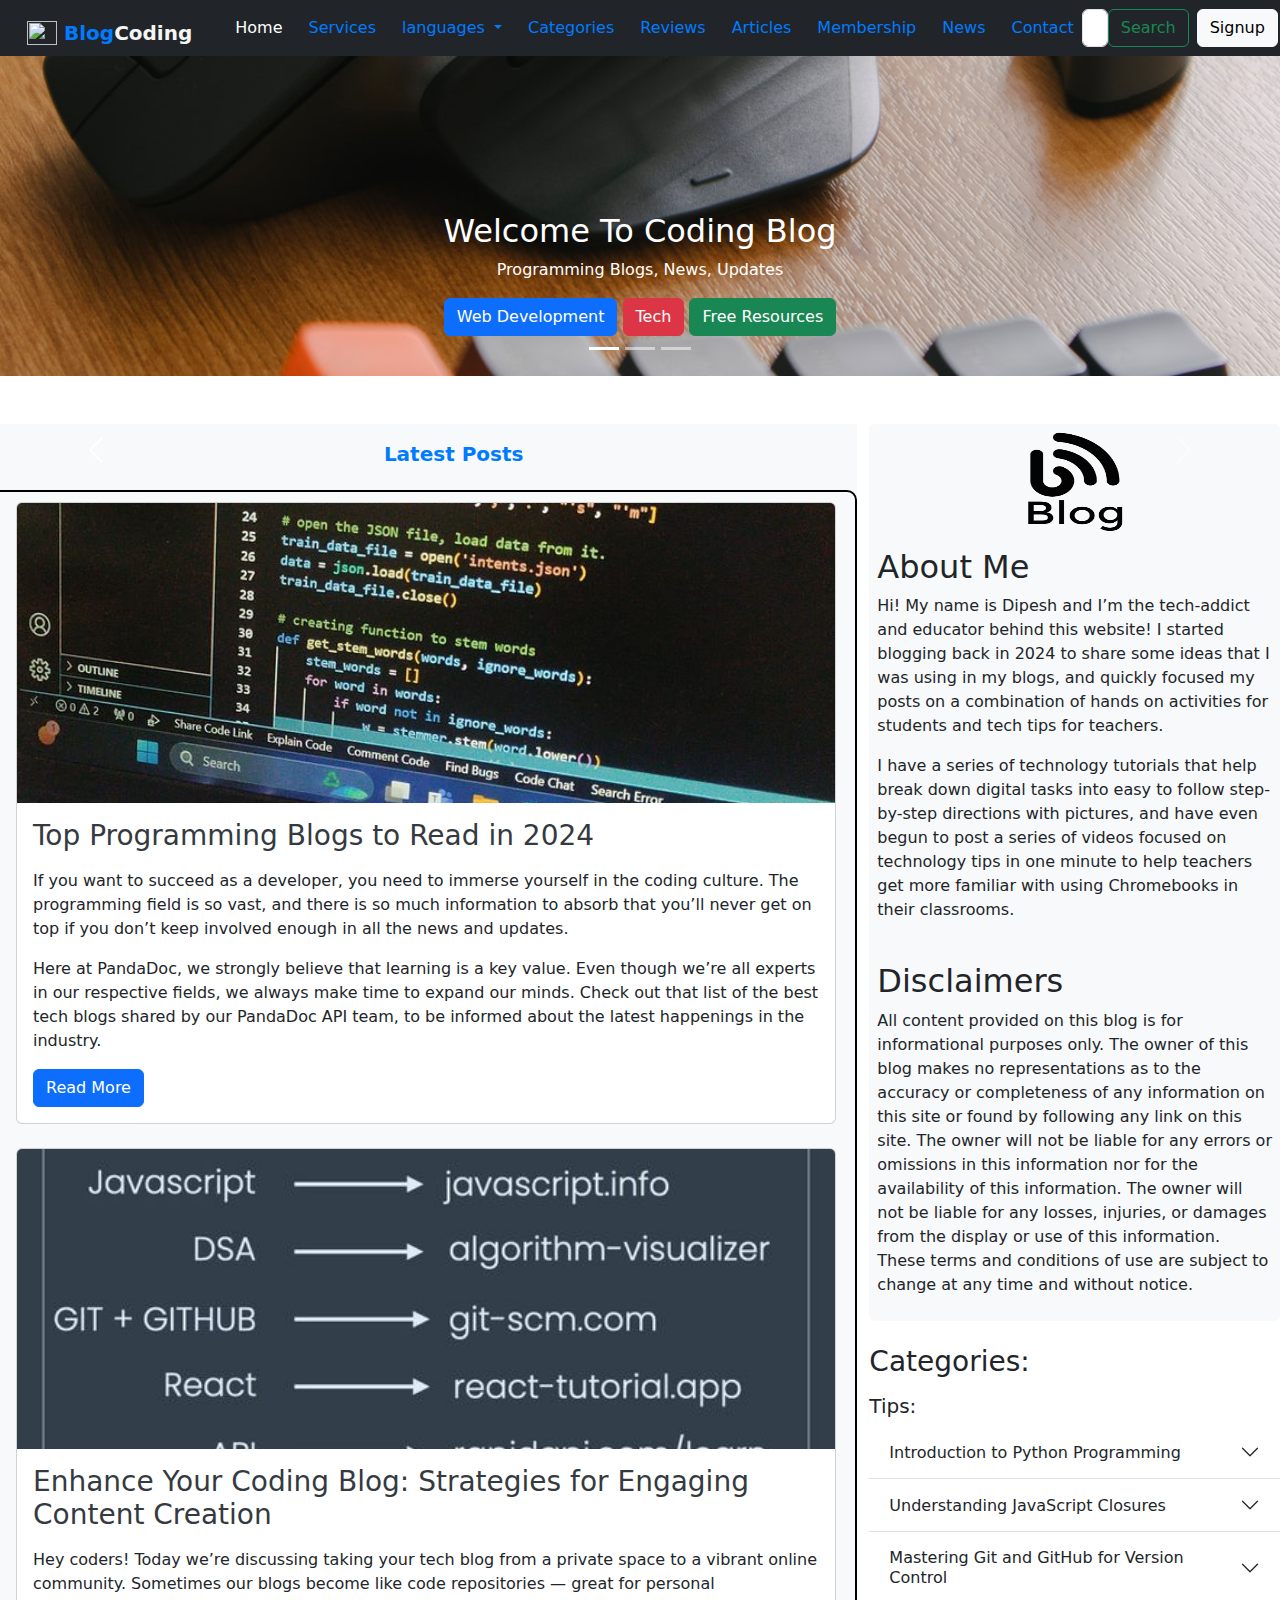
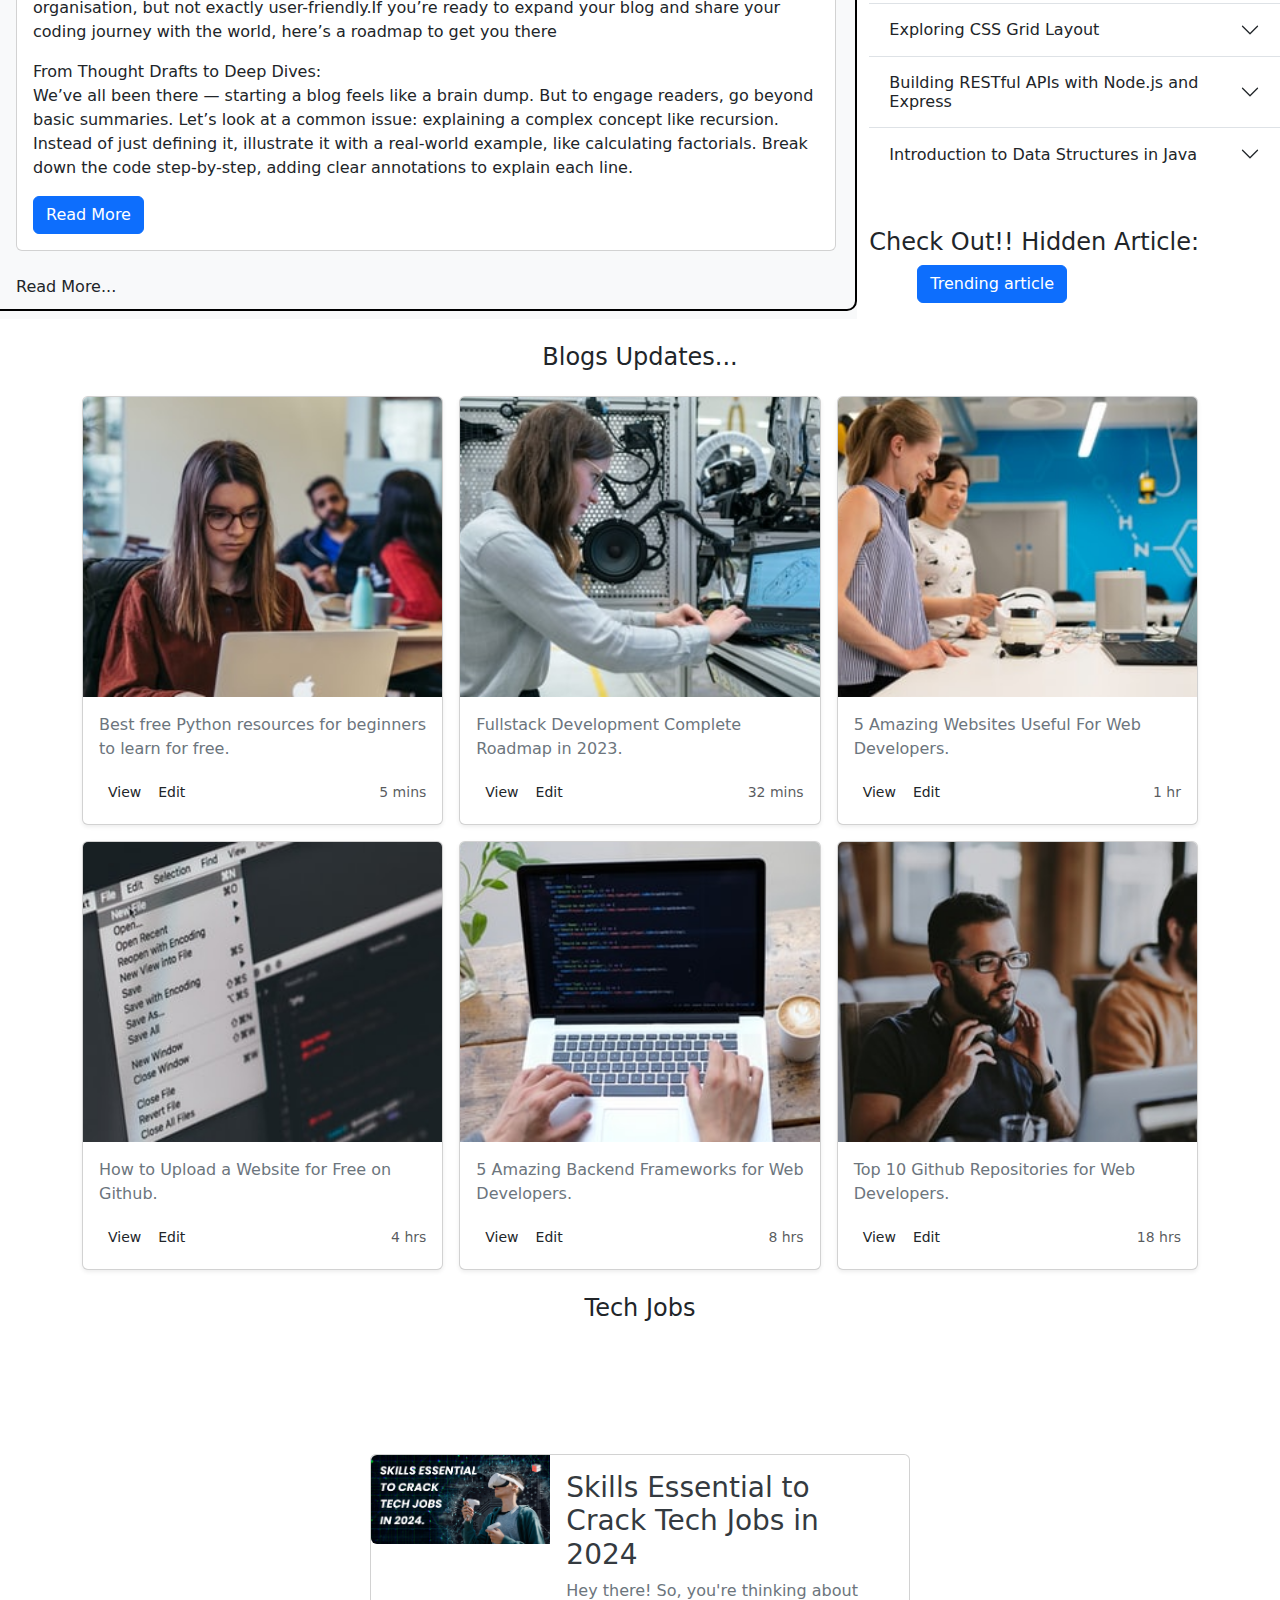
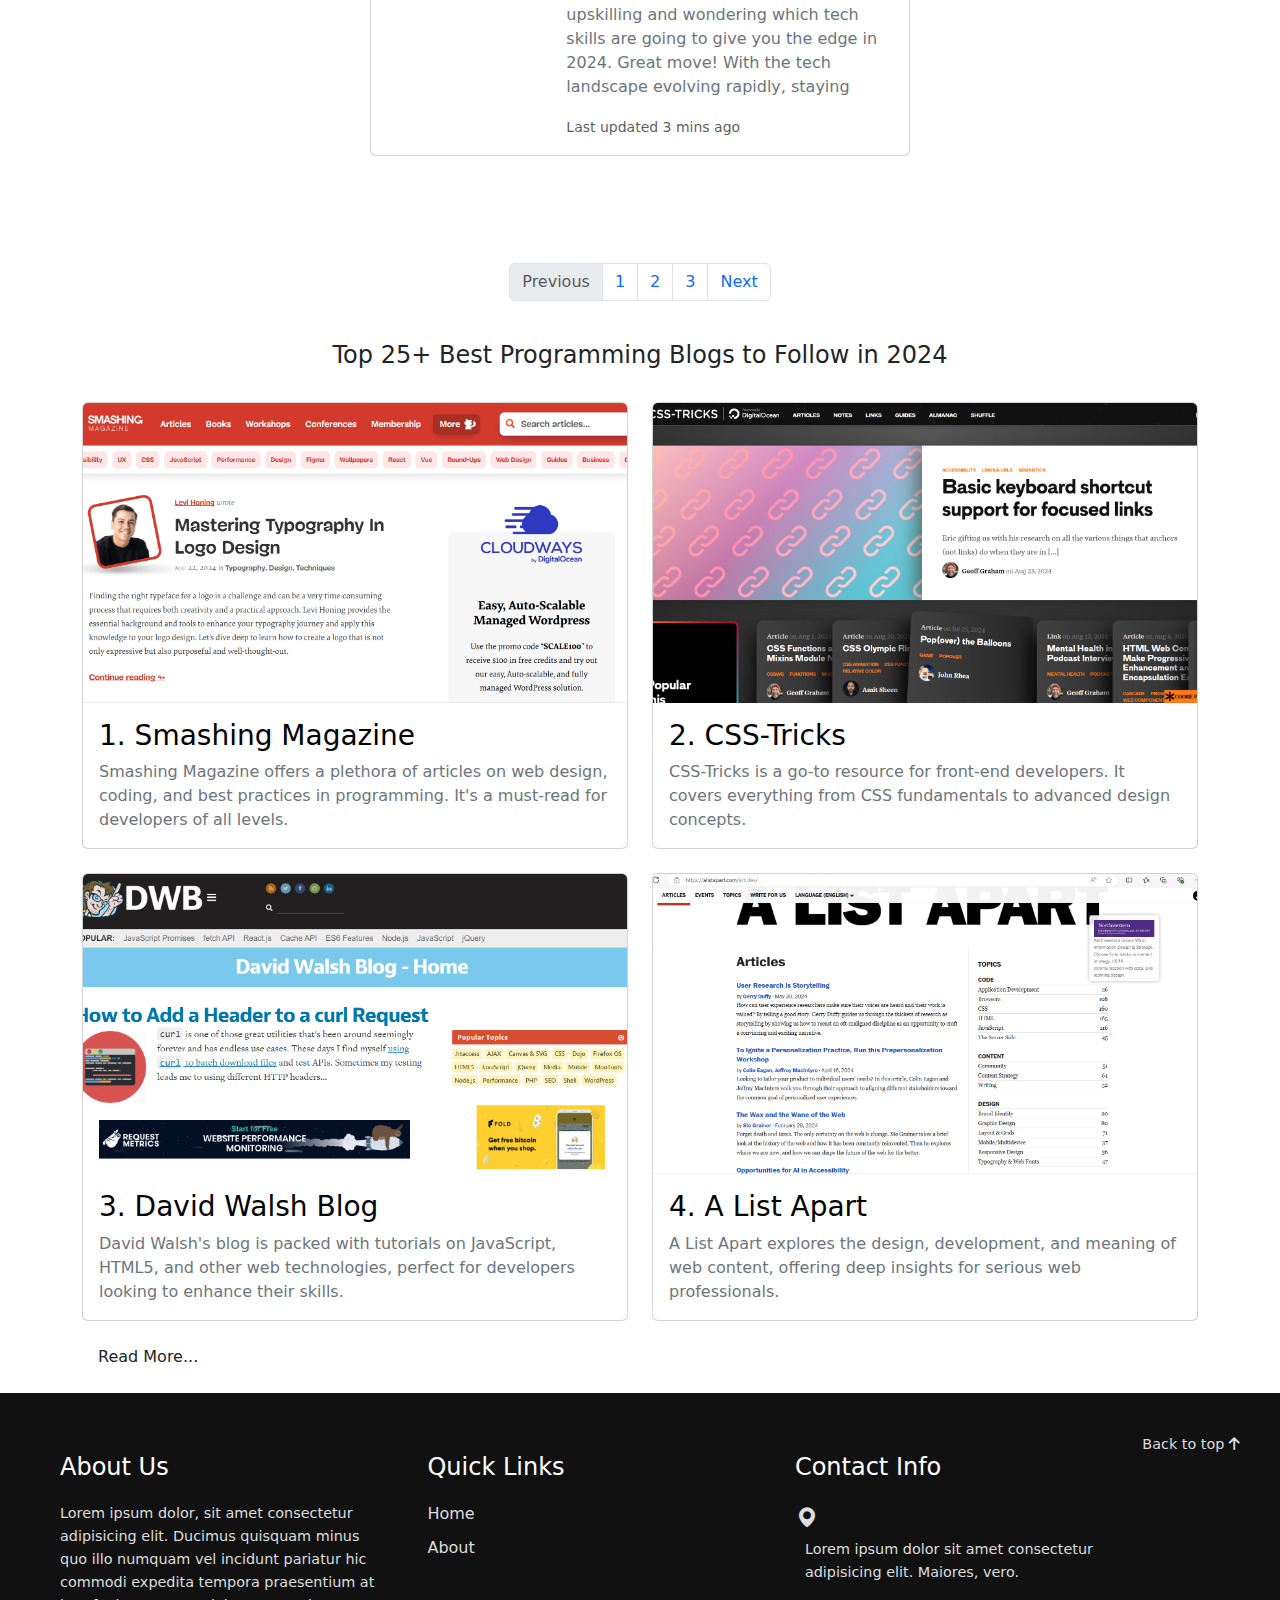
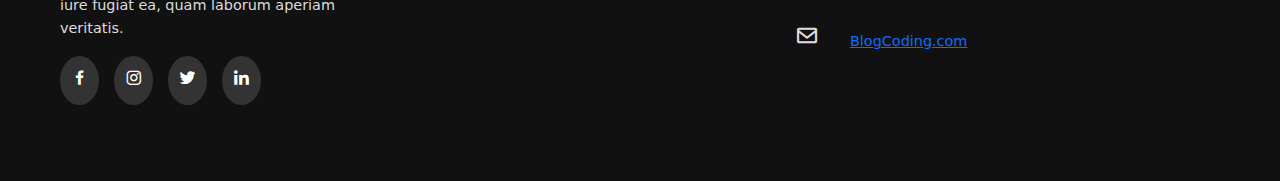
==== Blog website/index.html @ 40fa183f "initial update" ====
<!DOCTYPE html>
<html lang="en">

<head>
  <meta charset="UTF-8">
  <meta name="viewport" content="width=device-width, initial-scale=1.0">
  <title> BlogCoding.com</title>
  <link rel="icon" href="https://cdn-icons-png.flaticon.com/512/1187/1187544.png" type="image/png">
  <link href='https://unpkg.com/boxicons@2.1.4/css/boxicons.min.css' rel='stylesheet'>
  <link rel="stylesheet" href="https://cdnjs.cloudflare.com/ajax/libs/font-awesome/6.0.0-beta3/css/all.min.css">
  <link href="https://cdn.jsdelivr.net/npm/bootstrap@5.3.0/dist/css/bootstrap.min.css" rel="stylesheet">
  <link rel="stylesheet" href="style.css">
</head>

<body>
  <!-- Navigation Bar -->
  <nav class="navbar navbar-expand-lg navbar-light bg-light navbar navbar-dark bg-dark">
    <div class="container-fluid">
      <a class="navbar-brand" href="#">
        <img src="https://cdn-icons-png.flaticon.com/512/1187/1187544.png" alt="" width="30" height="24"
          class="d-inline-block align-text-top">
        Blog<span>Coding</span></a>

      <button class="navbar-toggler" type="button" data-bs-toggle="collapse" data-bs-target="#navbarTogglerDemo02"
        aria-controls="navbarTogglerDemo02" aria-expanded="false" aria-label="Toggle navigation">
        <span class="navbar-toggler-icon"></span>
      </button>
      <div class="collapse navbar-collapse" id="navbarTogglerDemo02">
        <ul class="navbar-nav me-auto mb-2 mb-lg-0 ms-4">
          <li class="nav-item">
            <a class="nav-link active" aria-current="page" href="#">Home</a>
          </li>
          <li class="nav-item">
            <a class="nav-link" href="#">Services</a>
          </li>
          <li class="nav-item">
            <div class="collapse navbar-collapse" id="navbarNavDarkDropdown">
              <ul class="navbar-nav">
                <li class="nav-item dropdown">
                  <a class="nav-link dropdown-toggle" href="#" id="navbarDarkDropdownMenuLink" role="button"
                    data-bs-toggle="dropdown" aria-expanded="false">
                    languages
                  </a>
                  <ul class="dropdown-menu dropdown-menu-dark" aria-labelledby="navbarDarkDropdownMenuLink">
                    <li><a class="dropdown-item" href="#">HTML</a></li>
                    <li><a class="dropdown-item" href="#">CSS</a></li>
                    <li><a class="dropdown-item" href="#">Javascript</a></li>
                    <li><a class="dropdown-item" href="#">Bootstrap</a></li>
                    <li><a class="dropdown-item" href="#">React.Js</a></li>
                  </ul>
                </li>
              </ul>
            </div>
          </li>
          <li class="nav-item">
            <a class="nav-link" href="#">Categories</a>
          </li>
          <li class="nav-item">
            <a class="nav-link" href="#">Reviews</a>
          </li>
          <li class="nav-item">
            <a class="nav-link" href="#">Articles</a>
          </li>
          <li class="nav-item">
            <a class="nav-link" href="#">Membership</a>
          </li>
          <li class="nav-item">
            <a class="nav-link" href="#">News</a>
          </li>
          <li class="nav-item">
            <a class="nav-link" href="#">Contact</a>
          </li>
        </ul>
        <form class="d-flex ms-0">
          <input class="form-control" type="search" placeholder="Search" aria-label="Search">
          <button class="btn btn-outline-success me-2" type="submit">Search</button>
        </form>
        <a href="#"> <button type="button" class="btn btn-light me-3">Signup</button></a>
        <a href="#"><i class="fa fa-user me-3"></i></a>
      </div>
    </div>
  </nav>

  <!-- Main Content -->
  <div id="carouselExampleCaptions" class="carousel slide carousel-fade" data-bs-ride="carousel">
    <div class="carousel-indicators">
      <button type="button" data-bs-target="#carouselExampleCaptions" data-bs-slide-to="0" class="active"
        aria-current="true" aria-label="Slide 1"></button>
      <button type="button" data-bs-target="#carouselExampleCaptions" data-bs-slide-to="1"
        aria-label="Slide 2"></button>
      <button type="button" data-bs-target="#carouselExampleCaptions" data-bs-slide-to="2"
        aria-label="Slide 3"></button>
    </div>
    <div class="carousel-inner">
      <div class="carousel-item active">
        <img src="./asset/1.jpg" class="d-block w-100">
        <div class="carousel-caption d-none d-md-block">
          <h2>Welcome To Coding Blog</h2>
          <p>Programming Blogs, News, Updates</p>
          <a href="https://developer.mozilla.org/en-US/docs/Learn" target="_blank" class="btn btn-primary">Web
            Development</a>
          <a href="https://techcrunch.com" target="_blank" class="btn btn-danger">Tech</a>
          <a href="https://www.w3schools.com/" target="_blank" class="btn btn-success">Free Resources</a>
        </div>
      </div>
      <div class="carousel-item">
        <img src="./asset/2.jpg" class="d-block w-100">
        <div class="carousel-caption d-none d-md-block">
          <h2>No.1 Place for Programmers</h2>
          <p>Level up your skills with us</p>
          <a href="https://developer.mozilla.org/en-US/docs/Learn" target="_blank" class="btn btn-primary">Web
            Development</a>
          <a href="https://techcrunch.com" target="_blank" class="btn btn-danger">Tech</a>
          <a href="https://www.w3schools.com/" target="_blank" class="btn btn-success">Free Resources</a>
        </div>
      </div>
      <div class="carousel-item">
        <img src="./asset/3.jpg" class="d-block w-100">
        <div class="carousel-caption d-none d-md-block">
          <h2>Join us</h2>
          <p>Get some amazing free stuff on programming</p>
          <a href="https://developer.mozilla.org/en-US/docs/Learn" target="_blank" class="btn btn-primary">Web
            Development</a>
          <a href="https://techcrunch.com" target="_blank" class="btn btn-danger">Tech</a>
          <a href="https://www.w3schools.com/" target="_blank" class="btn btn-success">Free Resources</a>
        </div>
      </div>
    </div>
  </div>
  <button class="carousel-control-prev" type="button" data-bs-target="#carouselExampleCaptions" data-bs-slide="prev">
    <span class="carousel-control-prev-icon" aria-hidden="true"></span>
    <span class="visually-hidden">Previous</span>
  </button>
  <button class="carousel-control-next" type="button" data-bs-target="#carouselExampleCaptions" data-bs-slide="next">
    <span class="carousel-control-next-icon" aria-hidden="true"></span>
    <span class="visually-hidden">Next</span>
  </button>
  </div>

  <div class="row">
    <!-- Blog Posts Section -->
    <div class="col-md-8 mt-5 navbar navbar-light bg-light">
      <div class="container-fluid justify-content-center">
        <h1 class="mb-4 text-center navbar-brand mb-0 ms-5">Latest Posts</h1>
      </div>

      <div style="border: 2px solid black; padding: 10px; display: inline-block; ms-3; border-radius: 10px">
        <div class="card mb-4 ms-3" style="width: 97%; margin: 0;">
          <img src="./asset/latest1.jpg
        " class="card-img-top" alt="Post 1">
          <div class="card-body">
            <h2 class="card-title">Top Programming Blogs to Read in 2024</h2>
            <p class="card-text">
            <p>If you want to succeed as a developer, you need to immerse yourself in the coding
              culture. The programming field is so vast, and there is so much information to absorb that you’ll never
              get
              on top if you don’t keep involved enough in all the news and updates.</p>
            <p>Here at PandaDoc, we strongly believe that learning is a key value. Even though we’re all experts in our
              respective fields, we always make time to expand our minds.
              Check out that list of the best tech blogs shared by our PandaDoc API team, to be informed about the
              latest
              happenings in the industry.</p>
            <a href="https://www.pandadoc.com/api/?utm_source=Medium&utm_medium=Top-Programming-Blogs&utm_campaign=2022-dev-blog"
              class="btn btn-primary">Read More</a>
          </div>
        </div>

        <div class="card mb-4 ms-3" style="width: 97%; margin: 0; ">
          <img src="./asset/latest2.jpg" class="card-img-top" alt="Post 2">
          <div class="card-body">
            <h2 class="card-title">Enhance Your Coding Blog: Strategies for Engaging Content Creation</h2>
            <p class="card-text">
            <p>Hey coders! Today we’re discussing taking your tech blog from a private space to a
              vibrant online community. Sometimes our blogs become like code repositories — great for personal
              organisation, but not exactly user-friendly.If you’re ready to expand your blog and share your coding
              journey with the world, here’s a roadmap to get
              you there</p>
            <span>From Thought Drafts to Deep Dives:</span>
            <p>We’ve all been there — starting a blog feels like a brain dump. But to engage readers, go beyond basic
              summaries. Let’s look at a common issue: explaining a complex concept like recursion. Instead of just
              defining it, illustrate it with a real-world example, like calculating factorials. Break down the code
              step-by-step, adding clear annotations to explain each line.</p>
            <a href="#" class="btn btn-primary">Read More</a>
          </div>
        </div>
        <!-- Add more blog post cards as needed -->
        <a href="https://example.com" class="link-dark ms-3" style="text-decoration: none;">Read More...</a>
      </div>
    </div>


    <!-- Sidebar Section -->
    <div class="col-md-4 mt-5">
      <div class="p-2 mb-4 bg-light rounded">
        <div style="text-align: center;">
          <img src="./asset/about.png" class="img-fluid mb-3" alt="Author" style="width: 100px; height: 100px;">
        </div>
        <h2>About Me</h2>
        <p>Hi! My name is Dipesh and I’m the tech-addict and educator behind this website! I started blogging back in
          2024 to share some ideas that I was using in my blogs, and quickly focused my posts on a combination of
          hands on activities for students and tech tips for teachers.</p>
        <p>
          I have a series of technology tutorials that help break down digital tasks into easy to follow step-by-step
          directions with pictures, and have even begun to post a series of videos focused on technology tips in one
          minute to help teachers get more familiar with using Chromebooks in their classrooms.</p>
        <br>
        <h2>Disclaimers</h2>
        <p>
          All content provided on this blog is for informational purposes only. The owner of this blog makes no
          representations as to the accuracy or completeness of any information on this site or found by following any
          link on this site. The owner will not be liable for any errors or omissions in this information nor for the
          availability of this information. The owner will not be liable for any losses, injuries, or damages from the
          display or use of this information. These terms and conditions of use are subject to change at any time and
          without notice.
        </p>
      </div>

      <h3 class="mb-3">Categories:</h3>
      <ul class="list-group">
        <h5>Tips:</h5>
        <div class="accordion accordion-flush" id="accordionFlushExample">
          <!-- Accordion Item #1 -->
          <div class="accordion-item">
            <h2 class="accordion-header" id="flush-headingOne">
              <button class="accordion-button collapsed" type="button" data-bs-toggle="collapse"
                data-bs-target="#flush-collapseOne" aria-expanded="false" aria-controls="flush-collapseOne">
                Introduction to Python Programming
              </button>
            </h2>
            <div id="flush-collapseOne" class="accordion-collapse collapse" aria-labelledby="flush-headingOne"
              data-bs-parent="#accordionFlushExample">
              <div class="accordion-body">
                Python is a versatile and powerful programming language that's easy to learn and fun to use. It's widely
                used in various fields, including web development, data analysis, artificial intelligence, and more.
                Whether you're a beginner or an experienced programmer, Python offers something for everyone. In this
                post, we'll cover the basics of Python, including syntax, variables, and basic data structures. You'll
                also find practical examples to help you get started with writing your own Python code.
              </div>
            </div>
          </div>
          <!-- Accordion Item #2 -->
          <div class="accordion-item">
            <h2 class="accordion-header" id="flush-headingTwo">
              <button class="accordion-button collapsed" type="button" data-bs-toggle="collapse"
                data-bs-target="#flush-collapseTwo" aria-expanded="false" aria-controls="flush-collapseTwo">
                Understanding JavaScript Closures
              </button>
            </h2>
            <div id="flush-collapseTwo" class="accordion-collapse collapse" aria-labelledby="flush-headingTwo"
              data-bs-parent="#accordionFlushExample">
              <div class="accordion-body">
                Closures are one of the most powerful features of JavaScript, enabling you to write more concise and
                expressive code. A closure is created when a function is defined within another function, allowing the
                inner function to access variables from the outer function's scope. This concept is crucial for creating
                private variables and functions in JavaScript, as well as for implementing callback functions and event
                handlers. In this post, we'll dive deep into closures, exploring how they work and providing examples to
                demonstrate their practical applications.
              </div>
            </div>
          </div>
          <!-- Accordion Item #3 -->
          <div class="accordion-item">
            <h2 class="accordion-header" id="flush-headingThree">
              <button class="accordion-button collapsed" type="button" data-bs-toggle="collapse"
                data-bs-target="#flush-collapseThree" aria-expanded="false" aria-controls="flush-collapseThree">
                Mastering Git and GitHub for Version Control
              </button>
            </h2>
            <div id="flush-collapseThree" class="accordion-collapse collapse" aria-labelledby="flush-headingThree"
              data-bs-parent="#accordionFlushExample">
              <div class="accordion-body">
                Git and GitHub have become essential tools for developers, enabling efficient version control and
                collaboration on projects. Git allows you to track changes in your code, revert to previous versions,
                and manage different branches of development. GitHub, on the other hand, provides a platform for hosting
                your Git repositories online, making it easy to share your code with others and contribute to
                open-source projects. In this post, we'll walk you through the basics of Git and GitHub, from
                initializing a repository to pushing your code to GitHub and collaborating with others.
              </div>
            </div>
          </div>
          <!-- Accordion Item #4 -->
          <div class="accordion-item">
            <h2 class="accordion-header" id="flush-headingFour">
              <button class="accordion-button collapsed" type="button" data-bs-toggle="collapse"
                data-bs-target="#flush-collapseFour" aria-expanded="false" aria-controls="flush-collapseFour">
                Exploring CSS Grid Layout
              </button>
            </h2>
            <div id="flush-collapseFour" class="accordion-collapse collapse" aria-labelledby="flush-headingFour"
              data-bs-parent="#accordionFlushExample">
              <div class="accordion-body">
                CSS Grid Layout is a powerful tool for creating complex and responsive web layouts with ease. Unlike
                traditional layout methods like floats and Flexbox, CSS Grid allows you to define rows and columns in a
                grid, enabling precise control over your design. In this post, we'll introduce you to the basics of CSS
                Grid, including how to create a grid, define areas, and control the placement of items. By the end of
                this tutorial, you'll be able to create flexible and modern layouts that adapt seamlessly to different
                screen sizes.
              </div>
            </div>
          </div>
          <!--Accordion Item #5 -->
          <div class="accordion-item">
            <h2 class="accordion-header" id="flush-headingFive">
              <button class="accordion-button collapsed" type="button" data-bs-toggle="collapse"
                data-bs-target="#flush-collapseFive" aria-expanded="false" aria-controls="flush-collapseFive">
                Building RESTful APIs with Node.js and Express
              </button>
            </h2>
            <div id="flush-collapseFive" class="accordion-collapse collapse" aria-labelledby="flush-headingFive"
              data-bs-parent="#accordionFlushExample">
              <div class="accordion-body">
                RESTful APIs are the backbone of modern web applications, providing a way for different software systems
                to communicate with each other. Node.js, paired with Express, is a popular choice for building fast and
                scalable APIs. In this post, we'll walk you through the process of creating a RESTful API using Node.js
                and Express, covering essential concepts like routing, handling HTTP requests, and connecting to a
                database. Whether you're building a simple API or a complex backend service, this guide will equip you
                with the knowledge to get started.
              </div>
            </div>
          </div>
          <!--Accordion Item #6 -->
          <div class="accordion-item">
            <h2 class="accordion-header" id="flush-headingSix">
              <button class="accordion-button collapsed" type="button" data-bs-toggle="collapse"
                data-bs-target="#flush-collapseSix" aria-expanded="false" aria-controls="flush-collapseSix">
                Introduction to Data Structures in Java
              </button>
            </h2>
            <div id="flush-collapseSix" class="accordion-collapse collapse" aria-labelledby="flush-headingSix"
              data-bs-parent="#accordionFlushExample">
              <div class="accordion-body">
                Data structures are fundamental to writing efficient and effective code, especially in languages like
                Java, where performance is key. Understanding how to implement and use data structures like arrays,
                linked lists, stacks, and queues can greatly improve your problem-solving skills. In this post, we'll
                cover the basic data structures in Java, providing examples and explanations of when and how to use each
                one. Whether you're preparing for a coding interview or looking to deepen your understanding of Java,
                this guide will serve as a valuable resource.
              </div>
            </div>
          </div>
        </div>
      </ul>

      <br><br>
      <h4>Check Out!! Hidden Article:</h4>
      <button class="btn btn-primary ms-5" type="button" data-bs-toggle="offcanvas" data-bs-target="#offcanvasRight"
        aria-controls="offcanvasRight">Trending article</button>
      <div class="offcanvas offcanvas-end" tabindex="-1" id="offcanvasRight" aria-labelledby="offcanvasRightLabel">
        <div class="offcanvas-header">
          <h5 id="offcanvasRightLabel">Hidden Article</h5>
          <button type="button" class="btn-close text-reset" data-bs-dismiss="offcanvas" aria-label="Close"></button>
        </div>
        <div class="offcanvas-body">
          <h3 class="title featured-content-title">Trending news</h3>
          <a href="#" class="trending-news-box">
            <div class="trending-news-img-box">
              <span class="trending-number place-items-center">01</span>
              <img src="./asset/trending_1.jpg" alt="" class="article-image">
            </div>
            <div class="trending-news-data">
              <div class="article-data">
                <span>23 Dec 2021</span>
                <span class="article-data-spacer"></span>
                <span>3 Min read</span>
              </div>
              <h3 class="title article-title">Sample article title</h3>
            </div>
          </a>
          <a href="#" class="trending-news-box">
            <div class="trending-news-img-box">
              <span class="trending-number place-items-center">02</span>
              <img src="./asset/trending_2.jpg" alt="" class="article-image">
            </div>
            <div class="trending-news-data">
              <div class="article-data">
                <span>23 Dec 2021</span>
                <span class="article-data-spacer"></span>
                <span>3 Min read</span>
              </div>
              <h3 class="title article-title">Sample article title</h3>
            </div>
          </a>

          <a href="#" class="trending-news-box">
            <div class="trending-news-img-box">
              <span class="trending-number place-items-center">03</span>
              <img src="./asset/trending_3.jpg" alt="" class="article-image">
            </div>
            <div class="trending-news-data">
              <div class="article-data">
                <span>23 Dec 2021</span>
                <span class="article-data-spacer"></span>
                <span>3 Min read</span>
              </div>
              <h3 class="title article-title">Sample article title</h3>
            </div>
          </a>

          <a href="#" class="trending-news-box">
            <div class="trending-news-img-box">
              <span class="trending-number place-items-center">04</span>
              <img src="./asset/trending_4.jpg" alt="" class="article-image">
            </div>
            <div class="trending-news-data">
              <div class="article-data">
                <span>23 Dec 2021</span>
                <span class="article-data-spacer"></span>
                <span>3 Min read</span>
              </div>
              <h3 class="title article-title">Sample article title</h3>
            </div>
          </a>

          <a href="#" class="trending-news-box">
            <div class="trending-news-img-box">
              <span class="trending-number place-items-center">05</span>
              <img src="./asset/trending_5.jpg" alt="" class="article-image">
            </div>
            <div class="trending-news-data">
              <div class="article-data">
                <span>23 Dec 2021</span>
                <span class="article-data-spacer"></span>
                <span>3 Min read</span>
              </div>
              <h3 class="title article-title">Sample article title</h3>
            </div>
          </a>
          <a href="https://example.com" class="link-dark ms-3" style="text-decoration: none;">Read More...</a>
        </div>
      </div>
    </div>
  </div>
<br>
  <!-- blog section -->
   <h4 style="text-align: center;">Blogs Updates...</h4>
  <div class="container my-4">
    <div class="row row-cols-1 row-cols-sm-2 row-cols-md-3 g-3">
      <div class="col">
        <div class="card shadow-sm">
          <img src="./asset/Blog1.jpg" class="bd-placeholder-img card-img-top">
          <div class="card-body">
            <p class="card-text">Best free Python resources for beginners to learn for free.</p>
            <div class="d-flex justify-content-between align-items-center">
              <div class="btn-group">
                <button type="button" class="btn btn-sm btn-outline-secondry">View</button>
                <button type="button" class="btn btn-sm btn-outline-secondry">Edit</button>
              </div>
              <small class="text-muted">5 mins</small>
            </div>
          </div>
        </div>
      </div>
      <div class="col">
        <div class="card shadow-sm">
          <img src="./asset/Blog2.jpg" class="bd-placeholder-img card-img-top">
          <div class="card-body">
            <p class="card-text">Fullstack Development Complete Roadmap in 2023.</p>
            <div class="d-flex justify-content-between align-items-center">
              <div class="btn-group">
                <button type="button" class="btn btn-sm btn-outline-secondry">View</button>
                <button type="button" class="btn btn-sm btn-outline-secondry">Edit</button>
              </div>
              <small class="text-muted">32 mins</small>
            </div>
          </div>
        </div>
      </div>
      <div class="col">
        <div class="card shadow-sm">
          <img src="./asset/Blog3.jpg" class="bd-placeholder-img card-img-top">
          <div class="card-body">
            <p class="card-text">5 Amazing Websites Useful For Web Developers.</p>
            <div class="d-flex justify-content-between align-items-center">
              <div class="btn-group">
                <button type="button" class="btn btn-sm btn-outline-secondry">View</button>
                <button type="button" class="btn btn-sm btn-outline-secondry">Edit</button>
              </div>
              <small class="text-muted">1 hr</small>
            </div>
          </div>
        </div>
      </div>
      <div class="col">
        <div class="card shadow-sm">
          <img src="./asset/Blog4.jpg" class="bd-placeholder-img card-img-top">
          <div class="card-body">
            <p class="card-text">How to Upload a Website for Free on Github.</p>
            <div class="d-flex justify-content-between align-items-center">
              <div class="btn-group">
                <button type="button" class="btn btn-sm btn-outline-secondry">View</button>
                <button type="button" class="btn btn-sm btn-outline-secondry">Edit</button>
              </div>
              <small class="text-muted">4 hrs</small>
            </div>
          </div>
        </div>
      </div>
      <div class="col">
        <div class="card shadow-sm">
          <img src="./asset/Blog5.jpg" class="bd-placeholder-img card-img-top">
          <div class="card-body">
            <p class="card-text">5 Amazing Backend Frameworks for Web Developers.</p>
            <div class="d-flex justify-content-between align-items-center">
              <div class="btn-group">
                <button type="button" class="btn btn-sm btn-outline-secondry">View</button>
                <button type="button" class="btn btn-sm btn-outline-secondry">Edit</button>
              </div>
              <small class="text-muted">8 hrs</small>
            </div>
          </div>
        </div>
      </div>
      <div class="col">
        <div class="card shadow-sm">
          <img src="./asset/Blog6.jpg" class="bd-placeholder-img card-img-top">
          <div class="card-body">
            <p class="card-text">Top 10 Github Repositories for Web Developers.</p>
            <div class="d-flex justify-content-between align-items-center">
              <div class="btn-group">
                <button type="button" class="btn btn-sm btn-outline-secondry">View</button>
                <button type="button" class="btn btn-sm btn-outline-secondry">Edit</button>
              </div>
              <small class="text-muted">18 hrs</small>
            </div>
          </div>
        </div>
      </div>
    </div>

    <br>
    <h4 style="text-align: center;">Tech Jobs</h4>
    <div class="tech">
      <div class="card mb-3 active" id="card1" style="max-width: 540px;">
        <div class="row g-0">
          <div class="col-md-4">
            <img src="./asset/tech1.png" class="img-fluid rounded-start" alt="...">
          </div>
          <div class="col-md-8">
            <div class="card-body">
              <h5 class="card-title">Skills Essential to Crack Tech Jobs in 2024</h5>
              <p class="card-text">Hey there! So, you're thinking about upskilling and wondering which tech skills are
                going to give you the edge
                in 2024. Great move! With the tech landscape evolving rapidly, staying</p>
              <p class="card-text"><small class="text-muted">Last updated 3 mins ago</small></p>
            </div>
          </div>
        </div>
      </div>
      <div class="card mb-3" id="card2" style="max-width: 540px;">
        <div class="row g-0">
          <div class="col-md-4">
            <img src="./asset/tech1.png" class="img-fluid rounded-start" alt="...">
          </div>
          <div class="col-md-8">
            <div class="card-body">
              <h5 class="card-title">Skills Essential to Crack Tech Jobs in 2024</h5>
              <p class="card-text">Hey there! So, you're thinking about upskilling and wondering which tech skills are
                going to give you the edge
                in 2024. Great move! With the tech landscape evolving rapidly, staying</p>
              <p class="card-text"><small class="text-muted">Last updated 3 mins ago</small></p>
            </div>
          </div>
        </div>
      </div>
      <div class="card mb-3" id="card3" style="max-width: 540px;">
        <div class="row g-0">
          <div class="col-md-4">
            <img src="./asset/tech1.png" class="img-fluid rounded-start" alt="...">
          </div>
          <div class="col-md-8">
            <div class="card-body">
              <h5 class="card-title">Skills Essential to Crack Tech Jobs in 2024</h5>
              <p class="card-text">Hey there! So, you're thinking about upskilling and wondering which tech skills are
                going to give you the edge
                in 2024. Great move! With the tech landscape evolving rapidly, staying</p>
              <p class="card-text"><small class="text-muted">Last updated 3 mins ago</small></p>
            </div>
          </div>
        </div>
      </div>
    </div>

    <div class="navigation">
      <nav aria-label="Page navigation example">
        <ul class="pagination justify-content-center">
          <li class="page-item disabled">
            <a class="page-link" href="#" tabindex="-1" aria-disabled="true">Previous</a>
          </li>
          <li class="page-item"><a class="page-link" href="#" data-target="#card1">1</a></li>
          <li class="page-item"><a class="page-link" href="#" data-target="#card2">2</a></li>
          <li class="page-item"><a class="page-link" href="#" data-target="#card3">3</a></li>
          <li class="page-item">
            <a class="page-link" href="#" data-target="#card3">Next</a>
          </li>
        </ul>
      </nav>
    </div>
    <br>

    <h4 style="text-align: center;">Top 25+ Best Programming Blogs to Follow in 2024</h4>
    <br>
    <div class="row row-cols-1 row-cols-md-2 g-4">
      <div class="col">
        <div class="card">
          <img src="./asset/Top25-1.png" class="card-img-top" alt="Programming Blog 1">
          <div class="card-body">
            <h5 class="card-title">
              <a href="https://www.smashingmagazine.com" target="_blank" style="text-decoration: none; color: black;">1.
                Smashing Magazine</a>
            </h5>
            <p class="card-text">Smashing Magazine offers a plethora of articles on web design, coding, and best
              practices in programming. It's a must-read for developers of all levels.</p>
          </div>
        </div>
      </div>
      <div class="col">
        <div class="card">
          <img src="./asset/Top25-2.png" class="card-img-top" alt="Programming Blog 2">
          <div class="card-body">
            <h5 class="card-title">
              <a href="https://css-tricks.com" target="_blank" style="text-decoration: none; color: black;">2.
                CSS-Tricks</a>
            </h5>
            <p class="card-text">CSS-Tricks is a go-to resource for front-end developers. It covers everything from CSS
              fundamentals to advanced design concepts.</p>
          </div>
        </div>
      </div>
      <div class="col">
        <div class="card">
          <img src="./asset/Top25-3.png" class="card-img-top" alt="Programming Blog 3">
          <div class="card-body">
            <h5 class="card-title">
              <a href="https://davidwalsh.name" target="_blank" style="text-decoration: none; color: black;">3. David
                Walsh Blog</a>
            </h5>
            <p class="card-text">David Walsh's blog is packed with tutorials on JavaScript, HTML5, and other web
              technologies, perfect for developers looking to enhance their skills.</p>
          </div>
        </div>
      </div>
      <div class="col">
        <div class="card">
          <img src="./asset/Top25-4.png" class="card-img-top" alt="Programming Blog 4">
          <div class="card-body">
            <h5 class="card-title">
              <a href="https://alistapart.com" target="_blank" style="text-decoration: none; color: black;">4. A List
                Apart</a>
            </h5>
            <p class="card-text">A List Apart explores the design, development, and meaning of web content, offering
              deep insights for serious web professionals.</p>
          </div>
        </div>
      </div>
    </div>
    <br>
    <a href="https://example.com" class="link-dark ms-3" style="text-decoration: none;">Read More...</a>
  </div>


  <!-- Footer -->
  <footer>
    <div class="footer-container">
      <div class="sec aboutus">
        <h2>About Us</h2>
        <p>Lorem ipsum dolor, sit amet consectetur adipisicing elit. Ducimus quisquam minus quo illo numquam vel
          incidunt pariatur hic commodi expedita tempora praesentium at iure fugiat ea, quam laborum aperiam veritatis.
        </p>
        <ul class="icon">
          <li><a href="#"><i class="bx bxl-facebook"></i></a></li>
          <li><a href="#"><i class="bx bxl-instagram"></i></a></li>
          <li><a href="#"><i class="bx bxl-twitter"></i></a></li>
          <li><a href="#"><i class="bx bxl-linkedin"></i></a></li>
        </ul>
      </div>
      <div class="sec quicklinks">
        <h2>Quick Links</h2>
        <ul>
          <li><a href="#">Home</a></li>
          <li><a href="#">About</a></li>

        </ul>
      </div>
      <div class="sec contactBx">
        <h2>Contact Info</h2>
        <ul class="info">
          <li>
            <span><i class='bx bxs-map'></i></span>
            <p>Lorem ipsum dolor sit amet consectetur adipisicing elit. Maiores, vero.</p>
          </li>
          <li>
            <span><i class='bx bx-envelope'></i></span>
            <p><a href="#">BlogCoding.com</a></p>
          </li>
        </ul>
      </div>
      <p>
        <a href="#" class="nav-link active">Back to top <i class="fas fa-arrow-up"></i></a>
      </p>
    </div>
  </footer>
  <script src="https://cdn.jsdelivr.net/npm/bootstrap@5.3.0/dist/js/bootstrap.bundle.min.js"></script>
</body>

</html>
---- Blog website/style.css ----
* {
    margin: 0;
    padding: 0;
    box-sizing: border-box;
}

:root {
    --secondary-background-color: #252830;
    --transparent-light-color: rgba(255, 255, 255, .05);
}

.body {
    font-family: Arial, sans-serif;
    background-color: #f8f9fa;
}

/* Navbar */
.navbar-brand {
    font-weight: bold;
    color: #007bff;
    position: relative;
    top: 5px;
    left: 15px;
}

.navbar-brand span {
    color: whitesmoke;
}

.navbar-nav .nav-link {
    color: #007bff;
    margin-left: 10px;
}

/* Hover effect for navigation links */
.navbar-nav .nav-link:hover {
    color: white;
    text-decoration: none;
}

/* Hover effect for dropdown items */
.dropdown-menu .dropdown-item:hover {
    background-color: #0056b3;
    color: #ffffff;
}


/* Blog Post Section */
.card-title {
    font-size: 1.75rem;
    color: #343a40;
}

.card-text {
    color: #6c757d;
}

.card-img-top {
    height: 300px;
    object-fit: cover;
}

/* Sidebar */
.sidebar .about-img {
    width: 100%;
    height: auto;
    border-radius: 50%;
}

.img-fluid.rounded-circle {
    width: 200px;
    height: 200px;
    object-fit: cover;
    border-radius: 50%;
    display: block;
    margin-left: auto;
    margin-right: auto;
}

/* trending panel */
.trending-news-box {
    display: flex;
    align-items: center;
    padding: 10px;
    margin-bottom: 10px;
    background-color: #20232A;
    border-radius: 8px;
    text-decoration: none;
    color: #fff;
}

.trending-news-img-box {
    position: relative;
    width: 80px;
    height: 80px;
    margin-right: 15px;
    overflow: hidden;
    border-radius: 8px;
}

.trending-news-img-box img {
    width: 100%;
    height: 100%;
    object-fit: cover;
}

.trending-number {
    position: absolute;
    top: 8px;
    left: 8px;
    background-color: #61DAFB;
    color: #000;
    padding: 5px;
    border-radius: 50%;
    width: 30px;
    height: 30px;
    display: flex;
    justify-content: center;
    align-items: center;
    font-weight: bold;
}

.trending-news-data {
    display: flex;
    flex-direction: column;
    justify-content: space-between;
    flex-grow: 1;
}

.article-data {
    font-size: 14px;
    color: #A9A9A9;
    display: flex;
    align-items: center;
}

.article-data-spacer {
    width: 5px;
    height: 5px;
    background-color: #A9A9A9;
    border-radius: 50%;
    margin: 0 10px;
}

.article-title {
    font-size: 18px;
    margin-top: 5px;
}


.page-content {
    display: none;
}

.page-content.active {
    display: block;
}

.tech {
    display: flex;
    justify-content: center;
    align-items: center;
    margin-top: -15%;
    margin-bottom: -20px;
    height: 100vh;
}

.tech .card {
    display: none;
}

.tech .card.active {
    display: block;
}

.navigation {
    margin-top: -200px; 
}

@media (max-width: 768px) {
    .trending-news-box {
        flex-direction: column;
        align-items: flex-start;
    }

    .trending-news-img-box {
        width: 100%;
        height: auto;
        margin-right: 0;
        margin-bottom: 10px;
    }

    .trending-news-data {
        align-items: flex-start;
    }

    .article-title {
        font-size: 16px;
    }
}

/* Footer */
/* Footer Styling */
footer {
    background-color: #111;
    color: #ddd;
    padding: 40px 0;
}

.footer-container {
    max-width: 1200px;
    margin: auto;
    display: flex;
    flex-wrap: wrap;
    justify-content: space-between;
}

.footer-container .sec {
    flex: 1;
    padding: 20px;
    min-width: 280px;
}

.footer-container h2 {
    font-size: 1.5em;
    margin-bottom: 20px;
    color: #fff;
}

.footer-container p {
    font-size: 0.9em;
    line-height: 1.6;
}

.footer-container ul {
    list-style: none;
    padding: 0;
}

.footer-container .icon li {
    display: inline-block;
    margin-right: 10px;
}

.footer-container .icon li a {
    color: #fff;
    font-size: 1.2em;
    display: block;
    padding: 10px;
    border-radius: 50%;
    background-color: #333;
    transition: 0.3s ease;
}

.footer-container .icon li a:hover {
    background-color: #fff;
    color: #111;
}

.footer-container .quicklinks ul li {
    margin-bottom: 10px;
}

.footer-container .quicklinks ul li a {
    color: #ddd;
    text-decoration: none;
    transition: 0.3s ease;
}

.footer-container .quicklinks ul li a:hover {
    color: #fff;
    padding-left: 5px;
}

.footer-container .contactBx .info li {
    margin-bottom: 20px;
}

.footer-container .contactBx .info li span {
    display: inline-block;
    width: 40px;
    font-size: 1.5em;
}

.footer-container .contactBx .info li p {
    display: inline-block;
    margin-left: 10px;
    color: #ddd;
}

/* Media Queries */
@media (max-width: 768px) {
    .footer-container {
        flex-direction: column;
        text-align: center;
    }

    .footer-container .sec {
        padding: 10px;
    }

    .footer-container .icon {
        padding: 0;
        text-align: center;
    }

    .footer-container .icon li {
        margin: 0 10px;
    }
}

@media (max-width: 480px) {
    footer {
        padding: 20px 0;
    }

    .footer-container {
        padding: 0 20px;
    }

    .footer-container h2 {
        font-size: 1.3em;
    }

    .footer-container p {
        font-size: 0.85em;
    }
}
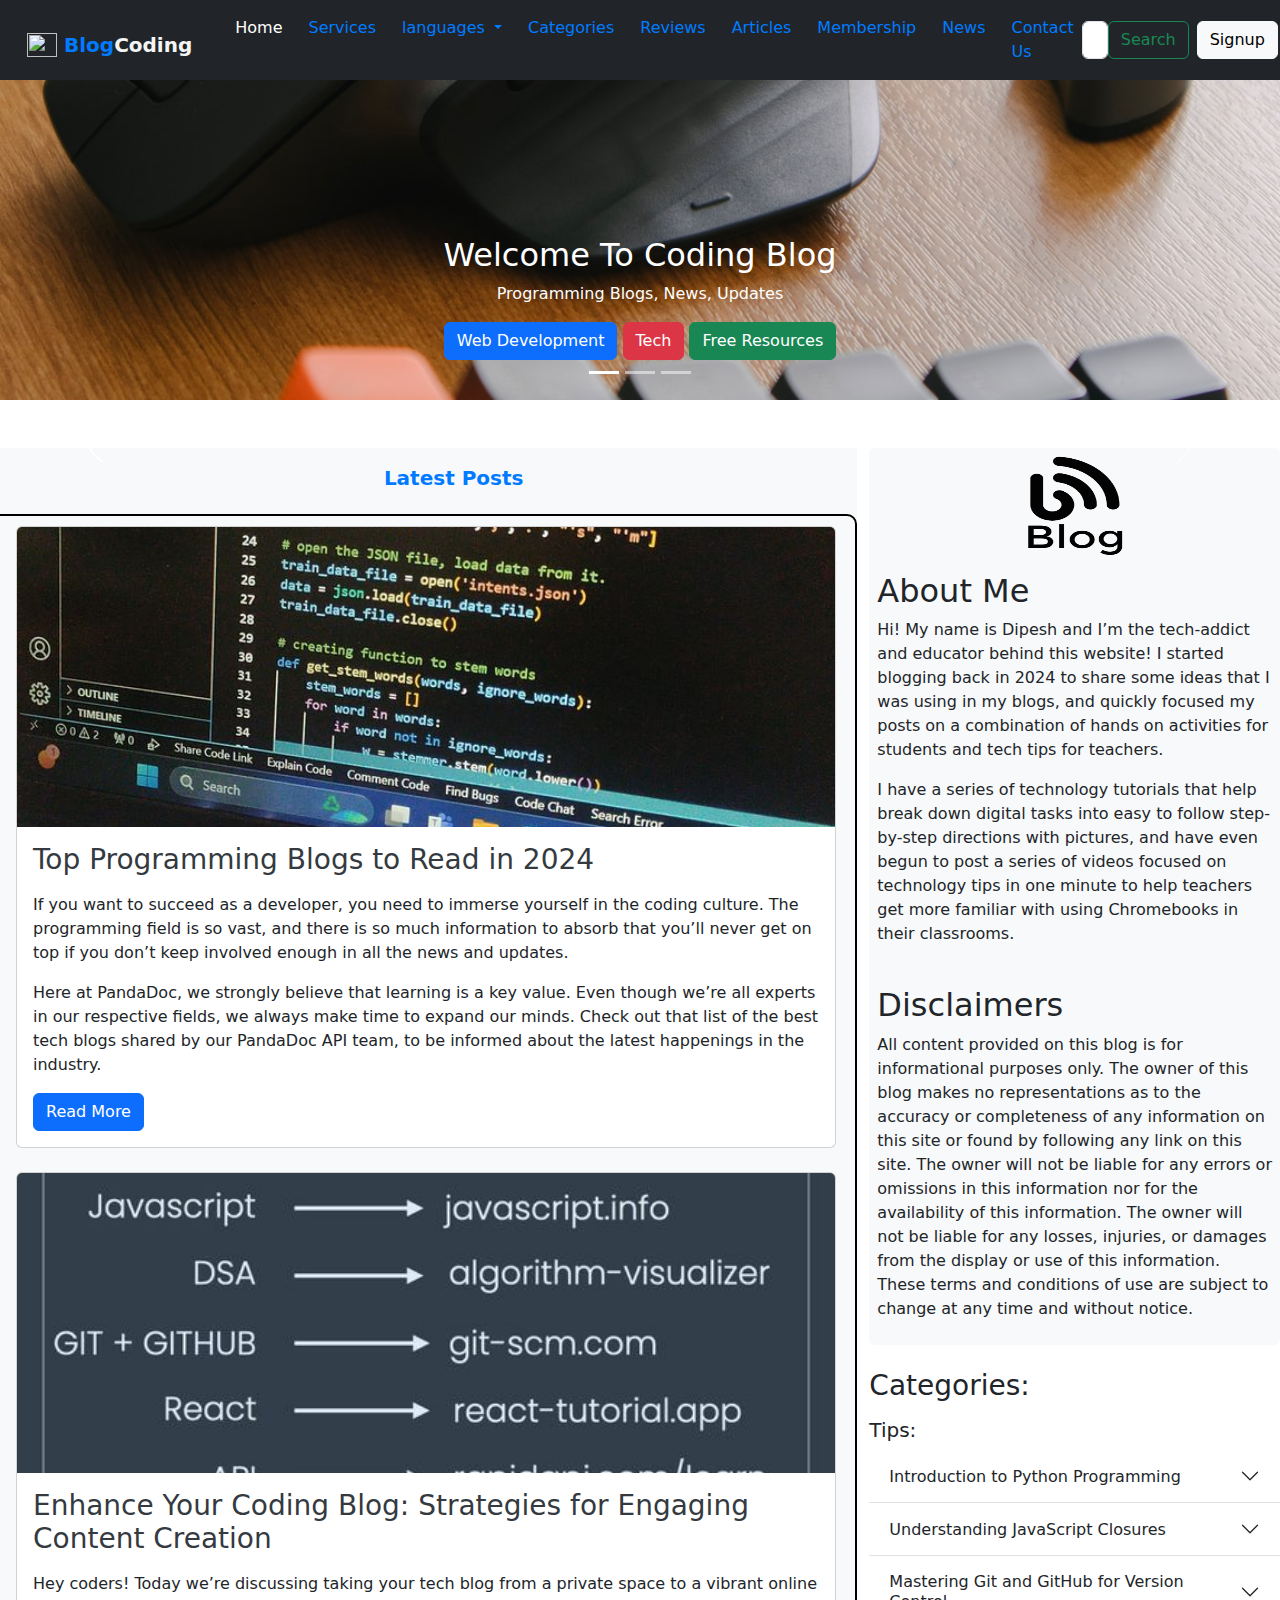
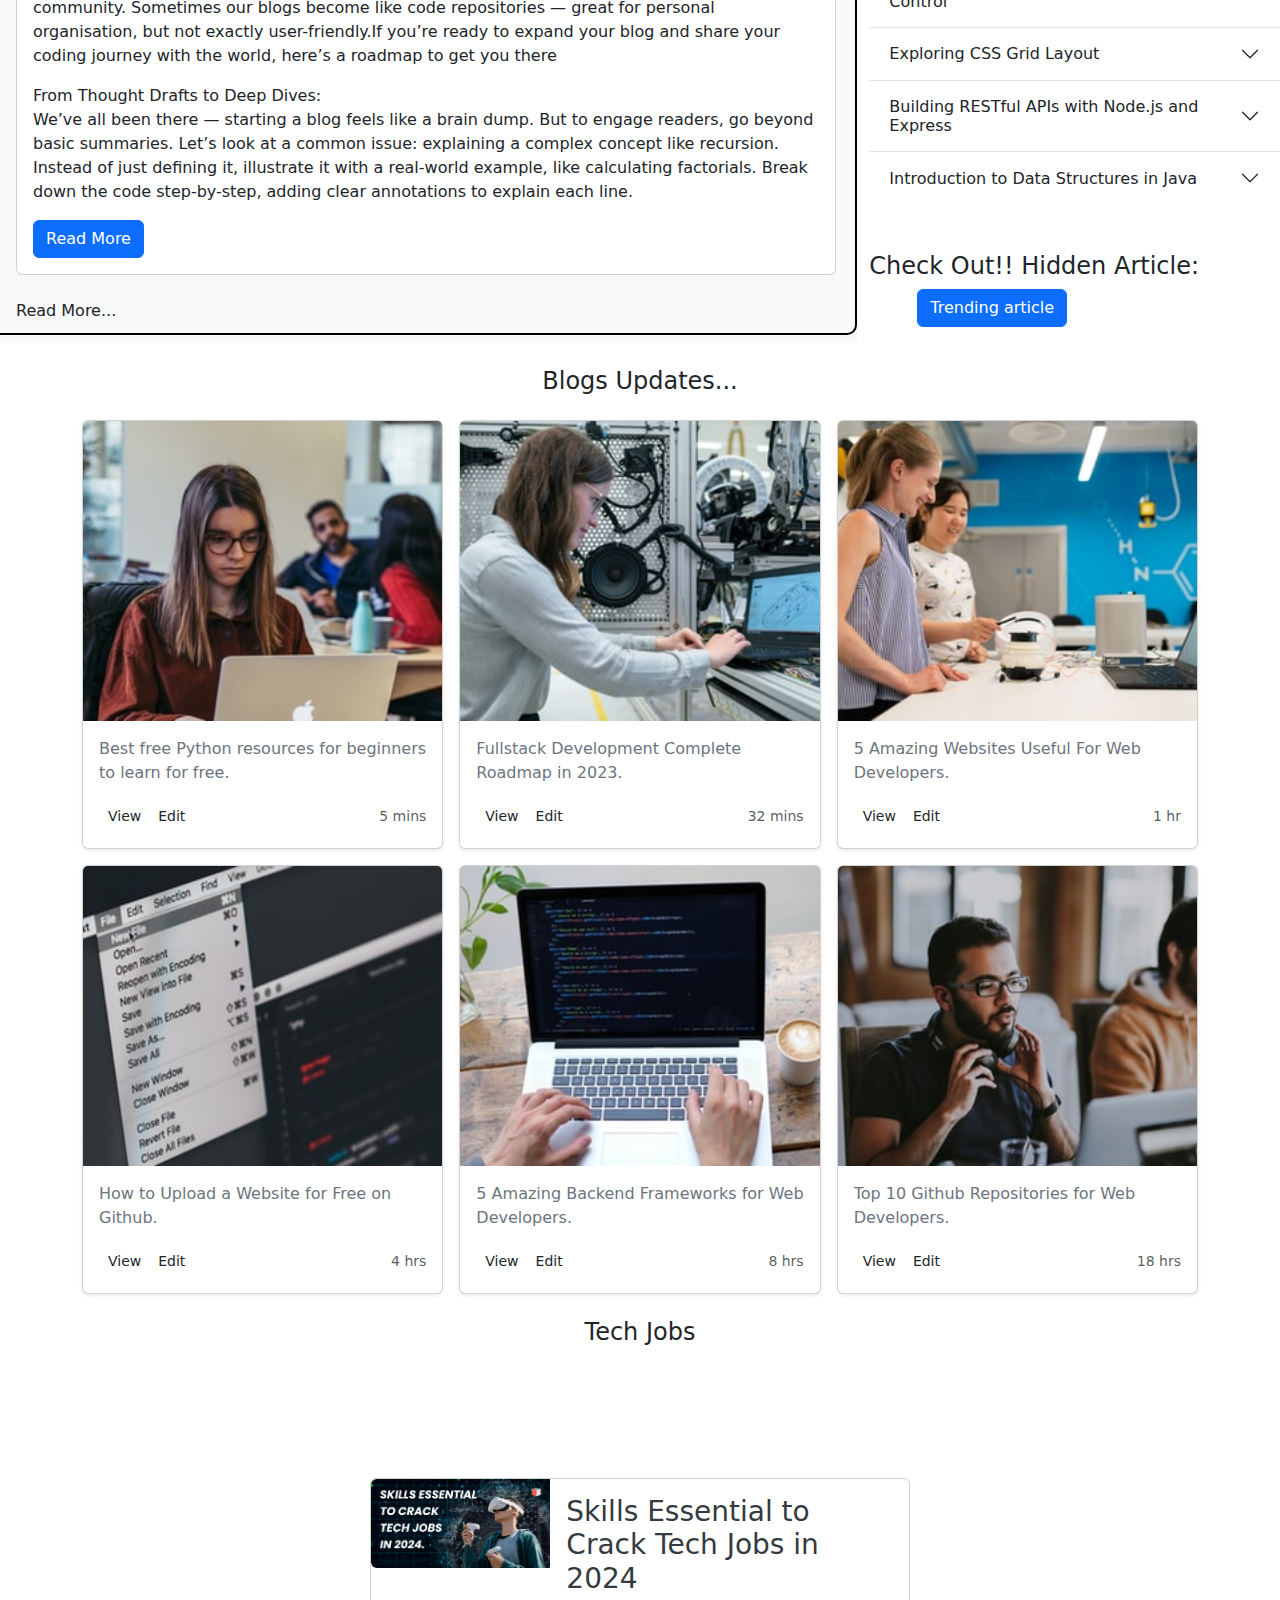
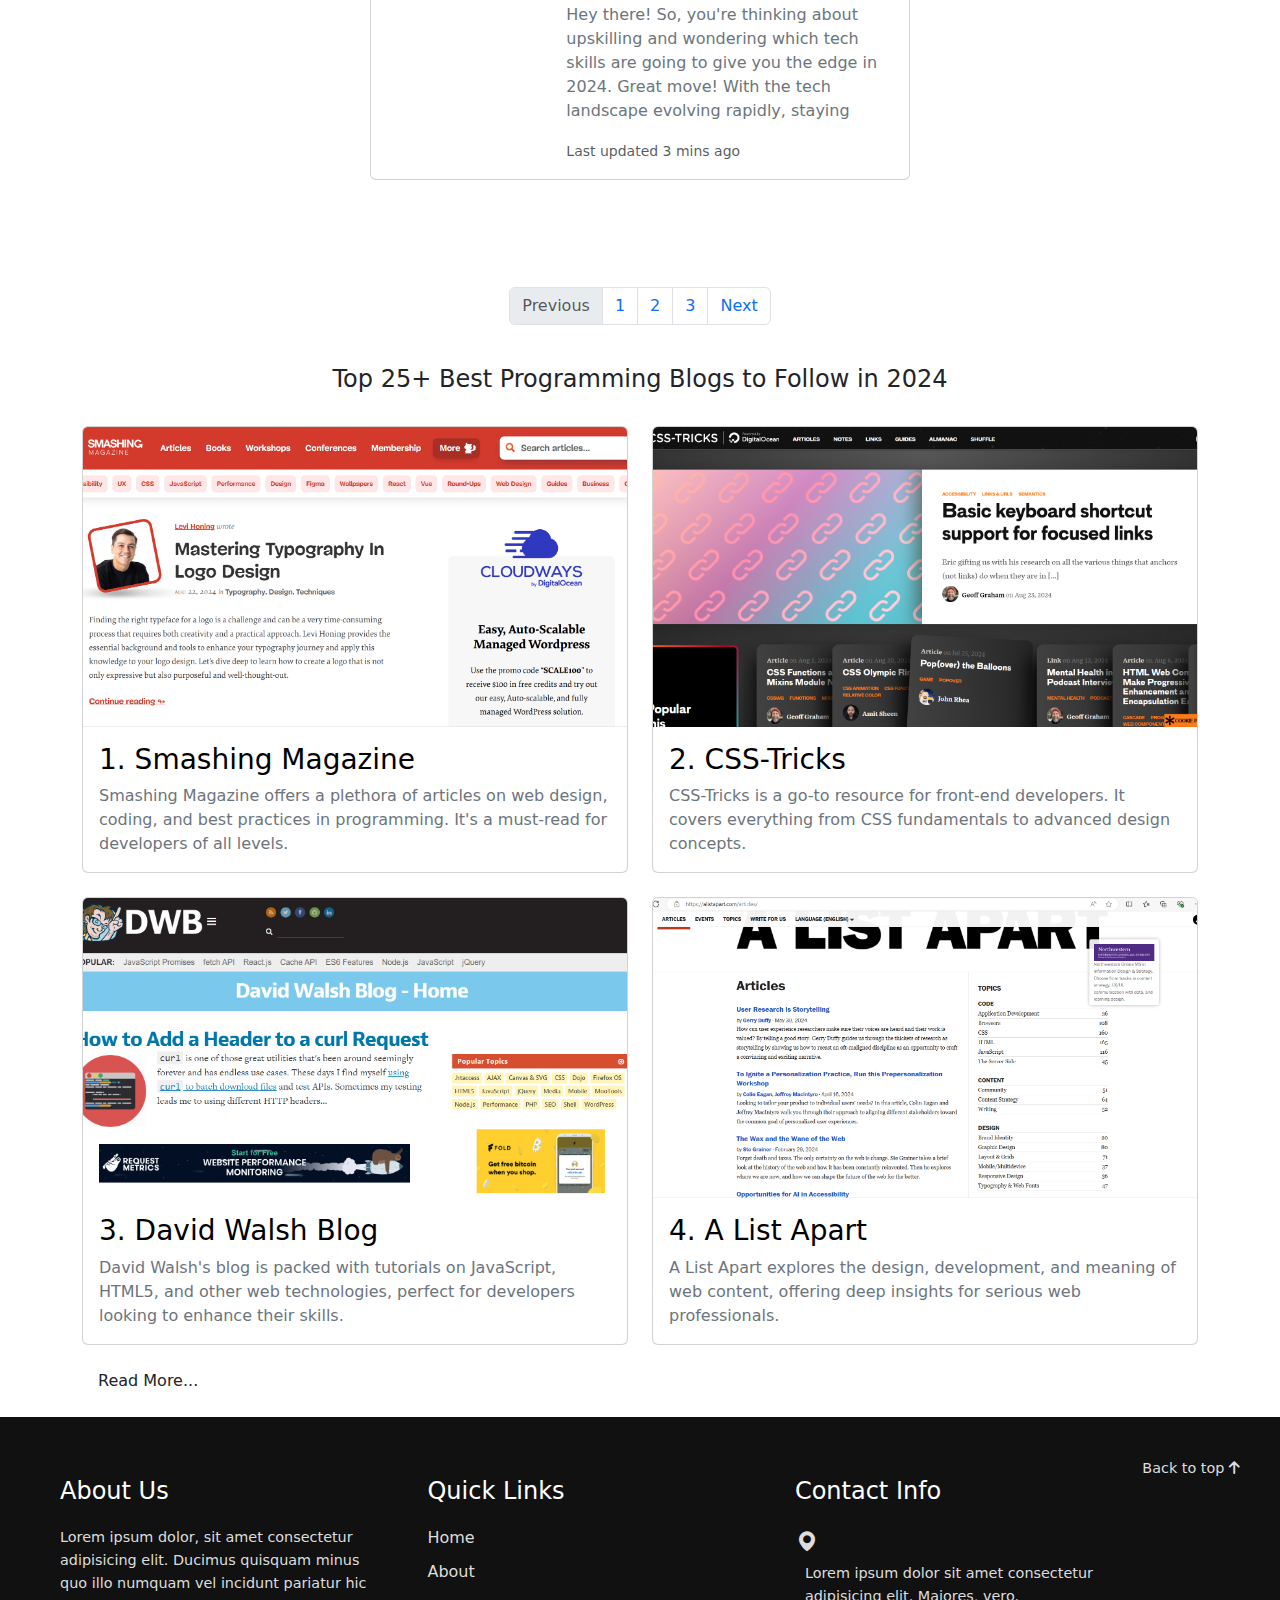
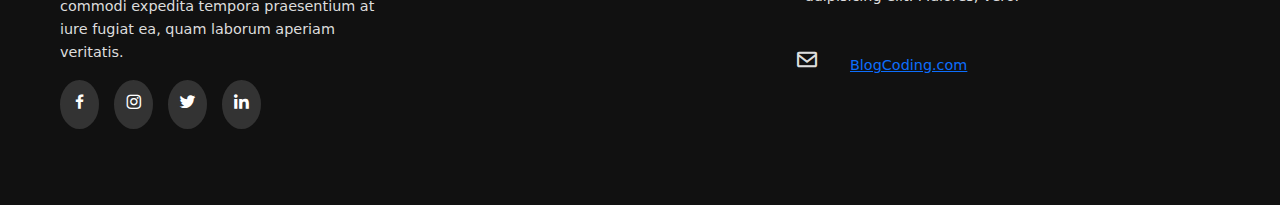
==== commit c26b6269: "update" ====
--- a/Blog website/index.html
+++ b/Blog website/index.html
@@ -68,8 +68,8 @@
             <a class="nav-link" href="#">News</a>
           </li>
           <li class="nav-item">
-            <a class="nav-link" href="#">Contact</a>
-          </li>
+            <a class="nav-link" href="contact.html">Contact Us</a>
+        </li>
         </ul>
         <form class="d-flex ms-0">
           <input class="form-control" type="search" placeholder="Search" aria-label="Search">
